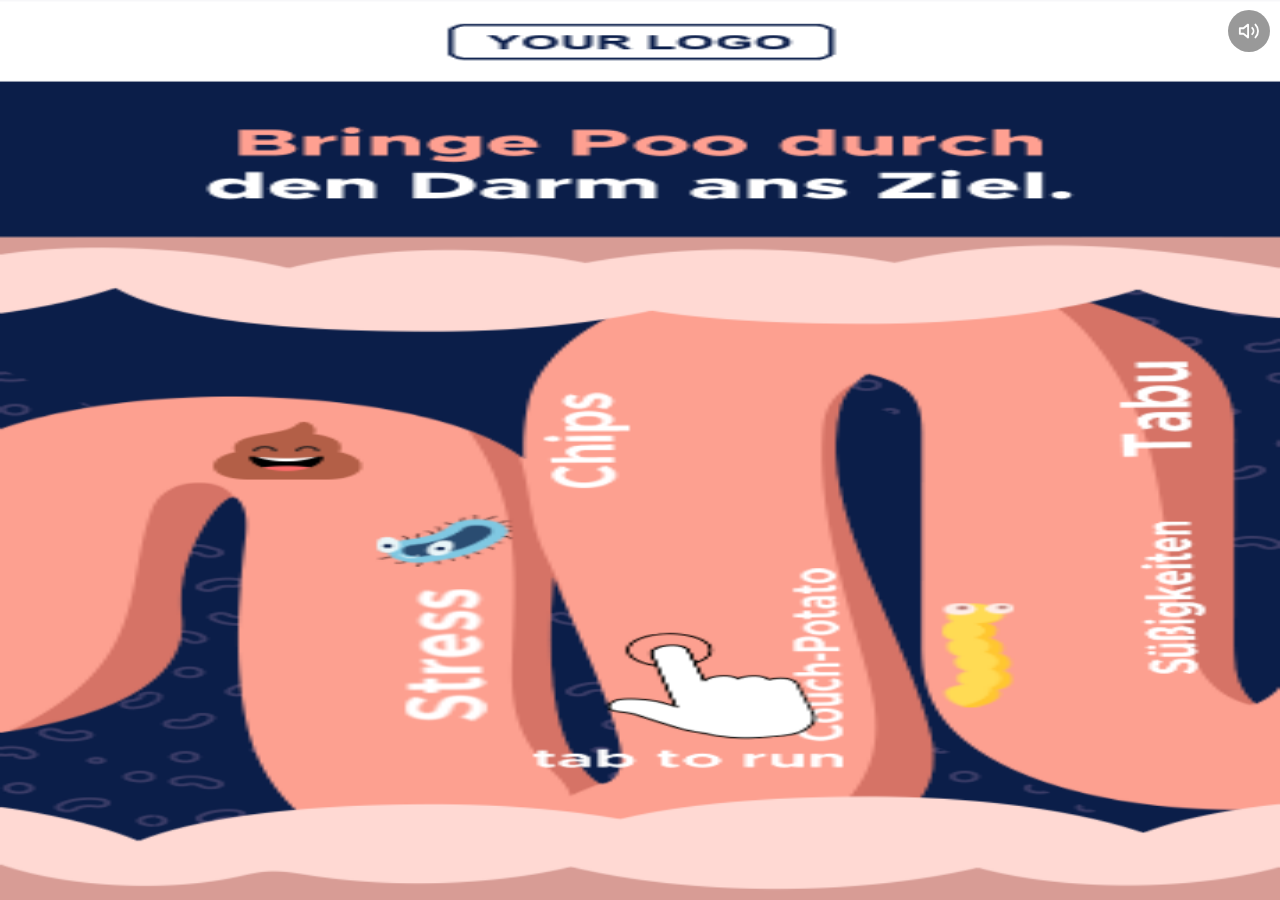
==== index.html @ 09e44d51 "change structure for deploy to gh pages" ====
<!DOCTYPE html>
<html lang="en">
<head>
    <meta charset="UTF-8">
    <meta name="viewport" content="width=device-width, initial-scale=1.0">
    <title>Gut Run</title>
    <link rel="stylesheet" href="style.css" />
    <script src="./script.js" defer></script>
</head>
<body>
    <canvas id="game-canvas"></canvas>
    <button id="audioToggle" class="audio-button" aria-label="Mute audio">
        <svg class="audio-icon" viewBox="0 0 24 24" aria-hidden="true">
            <path class="speaker"
                d="M11 5 6 9H2v6h4l5 4V5Z"/>
            <g class="sound-waves">
                <path d="M15.5 8.5a5 5 0 0 1 0 7"/>
                <path d="M19 5a10 10 0 0 1 0 14"/>
            </g>
            <g class="muted-cross">
                <path d="m16 9 6 6m0-6-6 6"/>
            </g>
        </svg>
    </button>
</body>
</html>
---- style.css ----
body {
    margin: 0;
    padding: 0;
    background-color: #0B1E49;
}

canvas {
    display: block;
    width: 100%;
    height: auto;
    max-height: 100vh;

    -webkit-user-select: none; /* Safari */
    user-select: none;         /* Standard */
    -webkit-touch-callout: none; /* Mobile iOS */
}

.audio-button {
    position: fixed;
    top: 10px;
    right: 10px;

    width: 42px;
    height: 42px;
    padding: 10px;

    display: flex;
    align-items: center;
    justify-content: center;

    border: none;
    border-radius: 50%;

    background: #808080;
    color: white;
    opacity: 0.8;

    cursor: pointer;
    z-index: 1000;

    user-select: none;
    -webkit-user-select: none;
    -moz-user-select: none;
    -webkit-user-select: none;
    -webkit-tap-highlight-color: transparent;
}

.audio-icon {
    width: 100%;
    height: 100%;
    fill: none;
    stroke: currentColor;
    stroke-width: 2;
    stroke-linecap: round;
    stroke-linejoin: round;
}

.muted-cross {
    display: none;
}

.audio-button.muted .sound-waves {
    display: none;
}

.audio-button.muted .muted-cross {
    display: block;
}
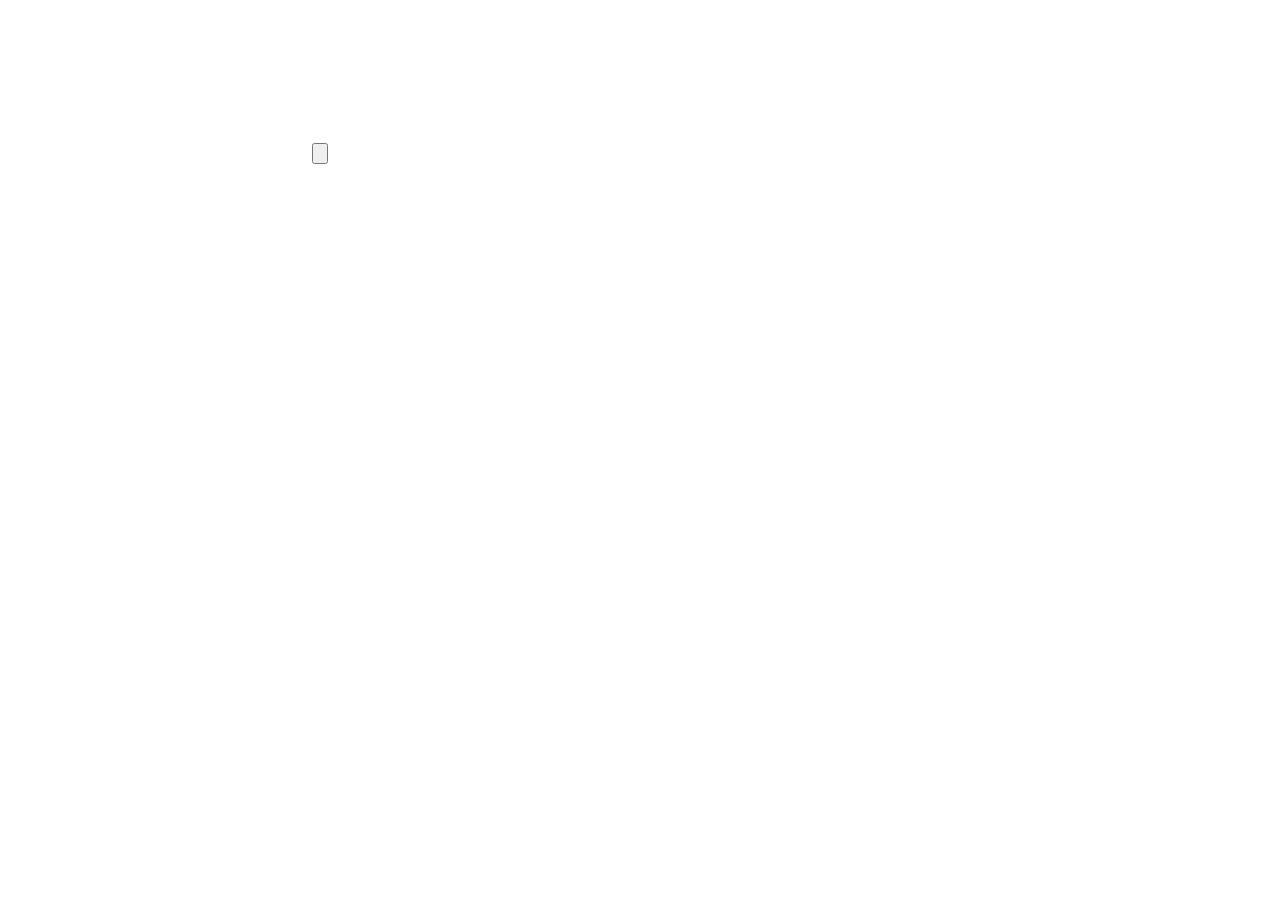
==== commit a363113d: "add base url to index.html to fix deployment issue" ====
--- a/index.html
+++ b/index.html
@@ -1,6 +1,7 @@
 <!DOCTYPE html>
 <html lang="en">
 <head>
+    <base href="/Gut-Run/">
     <meta charset="UTF-8">
     <meta name="viewport" content="width=device-width, initial-scale=1.0">
     <title>Gut Run</title>
